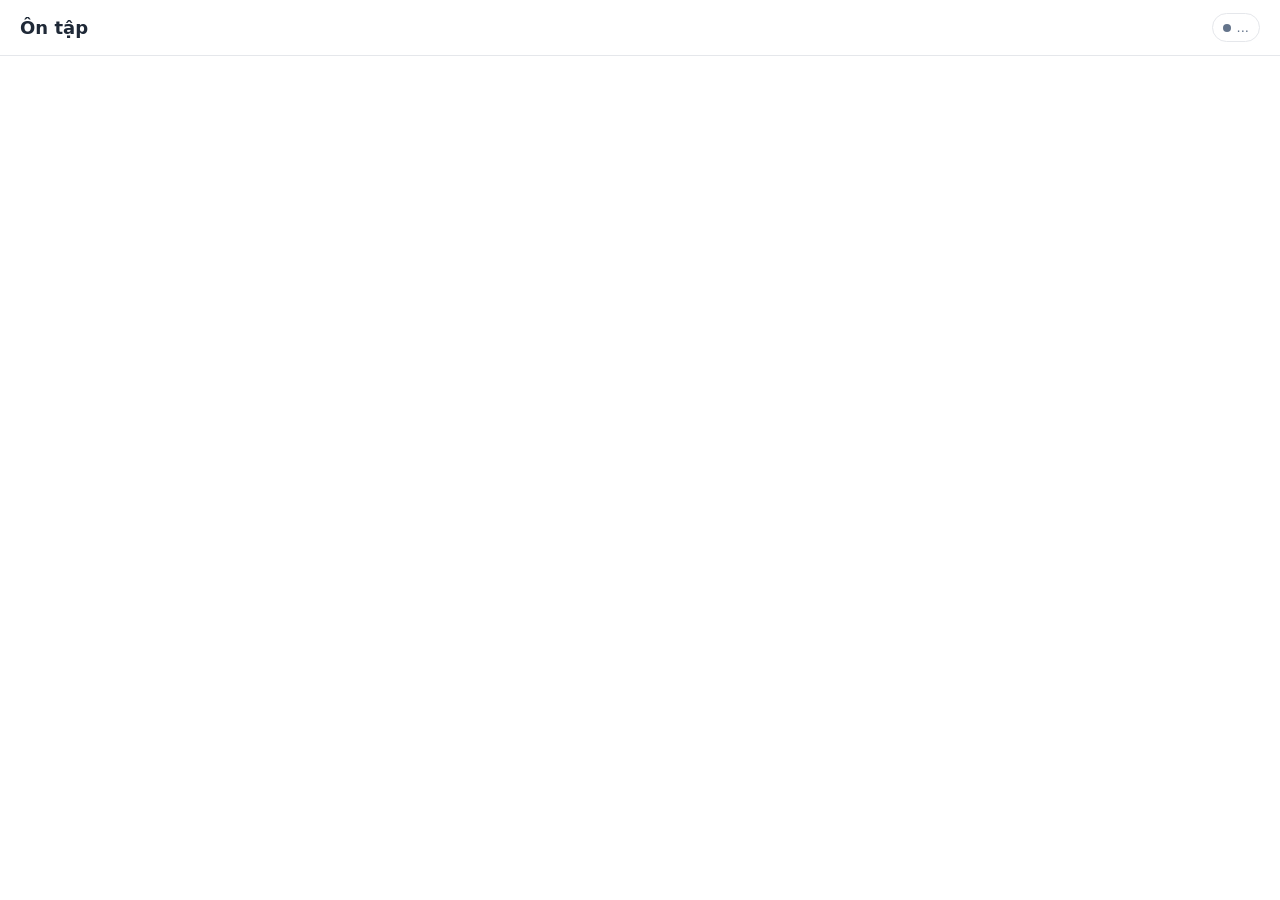
==== index.html @ 80edeeda "Add initial HTML structure for the app" ====
<!DOCTYPE html>
<html lang="vi">
<head>
  <meta charset="UTF-8">
  <meta name="viewport" content="width=device-width, initial-scale=1, viewport-fit=cover">
  <meta name="theme-color" content="#0ea5e9">
  <title>Ôn tập</title>
  <link rel="manifest" href="./manifest.json">
  <link rel="icon" href="./icons/icon.svg" type="image/svg+xml">
  <link rel="stylesheet" href="./css/style.css">
</head>
<body>
  <header class="app-header">
    <h1>Ôn tập</h1>
    <div id="net-status" class="net-status">
      <span class="dot"></span>
      <span class="label">...</span>
    </div>
  </header>
  <main class="menu-main">
    <div id="menu-message" class="message"></div>
    <ul id="exam-list" class="exam-list"></ul>
  </main>
  <script>
    if ('serviceWorker' in navigator) {
      navigator.serviceWorker.register('./sw.js').catch(e => console.warn('SW:', e));
    }
  </script>
  <script type="module" src="./js/app.js"></script>
</body>
</html>
---- css/style.css ----
:root {
  --bg: #ffffff;
  --bg-soft: #f8fafc;
  --bg-accent: #e0f2fe;
  --text: #1f2937;
  --text-muted: #64748b;
  --border: #e5e7eb;
  --primary: #0ea5e9;
  --primary-dark: #0284c7;
  --red: #ef4444;
  --red-bg: #fee2e2;
  --yellow: #eab308;
  --yellow-bg: #fef3c7;
  --green: #22c55e;
  --green-bg: #dcfce7;
  --green-dark: #15803d;
}

* { box-sizing: border-box; }
html, body { margin: 0; padding: 0; height: 100%; }
body {
  font-family: system-ui, -apple-system, "Segoe UI", Roboto, sans-serif;
  background: var(--bg);
  color: var(--text);
  font-size: 15px;
  line-height: 1.5;
}
a { color: inherit; text-decoration: none; }
button { font: inherit; cursor: pointer; }
.hidden { display: none !important; }

/* ---------- Header ---------- */
.app-header, .exam-header {
  display: flex;
  align-items: center;
  gap: 16px;
  padding: 12px 20px;
  border-bottom: 1px solid var(--border);
  height: 56px;
  background: var(--bg);
}
.app-header h1, .exam-header h1 {
  font-size: 18px;
  font-weight: 600;
  margin: 0;
  flex: 1;
}
.exam-header h1 { font-size: 16px; }
.back-btn {
  color: var(--primary);
  font-weight: 500;
  padding: 6px 10px;
  border-radius: 6px;
}
.back-btn:hover { background: var(--bg-accent); }

.net-status {
  display: inline-flex;
  align-items: center;
  gap: 6px;
  font-size: 13px;
  color: var(--text-muted);
  padding: 4px 10px;
  border-radius: 999px;
  border: 1px solid var(--border);
}
.net-status .dot {
  width: 8px; height: 8px; border-radius: 50%;
  background: var(--text-muted);
}
.net-status.online .dot { background: var(--green); }
.net-status.offline .dot { background: var(--red); }
.net-status.online { color: var(--green-dark); }
.net-status.offline { color: var(--red); }

/* ---------- Menu ---------- */
.menu-main {
  max-width: 720px;
  margin: 0 auto;
  padding: 24px 20px 60px;
}
.message {
  color: var(--text-muted);
  font-size: 14px;
  margin-bottom: 16px;
  min-height: 20px;
}
.exam-list { list-style: none; padding: 0; margin: 0; }
.exam-item {
  display: flex;
  align-items: center;
  gap: 12px;
  padding: 14px 16px;
  border: 1px solid var(--border);
  border-radius: 10px;
  margin-bottom: 10px;
  background: var(--bg);
  transition: border-color .15s;
}
.exam-item:hover { border-color: var(--primary); }
.exam-name {
  flex: 1;
  font-weight: 500;
  color: var(--text);
  word-break: break-word;
}
.exam-name:hover { color: var(--primary); }
.exam-actions { display: flex; gap: 8px; flex-shrink: 0; }
.exam-list .empty {
  text-align: center;
  color: var(--text-muted);
  padding: 40px 0;
}

/* ---------- Buttons ---------- */
.btn {
  display: inline-flex;
  align-items: center;
  justify-content: center;
  padding: 8px 16px;
  border-radius: 8px;
  border: 1px solid transparent;
  font-size: 14px;
  font-weight: 500;
  line-height: 1;
  transition: background .15s;
}
.btn-primary {
  background: var(--primary);
  color: #ffffff;
  border-color: var(--primary);
}
.btn-primary:hover:not(:disabled) { background: var(--primary-dark); }
.btn-primary:disabled { opacity: .5; cursor: not-allowed; }
.btn-secondary {
  background: var(--bg);
  color: var(--text);
  border-color: var(--border);
}
.btn-secondary:hover { background: var(--bg-soft); }
.btn-danger {
  background: var(--bg);
  color: var(--red);
  border-color: var(--border);
}
.btn-danger:hover { background: var(--red-bg); border-color: var(--red); }

/* ---------- Exam layout ---------- */
.exam-body { display: flex; flex-direction: column; height: 100vh; overflow: hidden; }
.exam-layout {
  display: flex;
  flex: 1;
  min-height: 0;
}
.pdf-pane {
  flex: 1;
  min-width: 0;
  background: var(--bg-soft);
}
.pdf-pane iframe {
  width: 100%; height: 100%; border: none; display: block;
}
.answer-pane {
  width: 400px;
  border-left: 1px solid var(--border);
  display: flex;
  flex-direction: column;
  min-height: 0;
  background: var(--bg);
}
.answer-list {
  flex: 1;
  overflow-y: auto;
  padding: 16px;
}
.answer-list::-webkit-scrollbar { width: 8px; }
.answer-list::-webkit-scrollbar-thumb { background: #cbd5e1; border-radius: 4px; }
.answer-list::-webkit-scrollbar-track { background: transparent; }

.section-header {
  font-weight: 600;
  color: var(--primary-dark);
  font-size: 14px;
  margin: 20px 0 10px;
  padding-bottom: 6px;
  border-bottom: 1px solid var(--bg-accent);
}
.section-header:first-child { margin-top: 0; }
.section-tag { display: none; }

.question-block {
  padding: 12px;
  border: 1px solid var(--border);
  border-radius: 8px;
  margin-bottom: 12px;
  background: var(--bg);
}
.question-label {
  font-weight: 600;
  font-size: 14px;
  margin-bottom: 10px;
  color: var(--text);
}

/* ABCD */
.options { display: flex; gap: 8px; flex-wrap: wrap; }
.abcd-options .option-btn {
  flex: 1;
  min-width: 48px;
  padding: 10px 0;
  text-align: center;
  border: 2px solid var(--border);
  border-radius: 8px;
  background: var(--bg);
  font-weight: 600;
  color: var(--text);
}
.abcd-options .option-btn:hover { border-color: var(--primary); }
.abcd-options .option-btn.selected {
  background: var(--primary);
  color: #fff;
  border-color: var(--primary);
}

/* DS */
.ds-options { gap: 8px; }
.ds-btn {
  flex: 1;
  min-width: 48px;
  height: 48px;
  border: 2px solid var(--border);
  border-radius: 8px;
  background: var(--bg);
  font-weight: 600;
  color: var(--text-muted);
  position: relative;
}
.ds-btn[data-state="d"] { background: var(--green); color: #fff; border-color: var(--green); }
.ds-btn[data-state="s"] { background: var(--red); color: #fff; border-color: var(--red); }
.ds-btn[data-state="n"] { background: var(--bg); color: var(--text-muted); }

/* TLN */
.tln-inputs { display: flex; gap: 8px; }
.tln-box {
  width: 100%;
  max-width: 56px;
  height: 48px;
  text-align: center;
  font-size: 18px;
  font-weight: 600;
  border: 2px solid var(--border);
  border-radius: 8px;
  background: var(--bg);
  color: var(--text);
}
.tln-box:focus {
  outline: none;
  border-color: var(--primary);
  background: var(--bg-accent);
}

/* Footer */
.answer-footer {
  border-top: 1px solid var(--border);
  padding: 12px 16px;
  display: flex;
  flex-direction: column;
  gap: 8px;
  background: var(--bg);
}
.answer-footer .btn { width: 100%; }
.mobile-nav {
  display: none;
  align-items: center;
  gap: 8px;
}
.nav-btn {
  width: 40px; height: 40px;
  border: 1px solid var(--border);
  border-radius: 8px;
  background: var(--bg);
  font-size: 20px;
  font-weight: 600;
  color: var(--primary);
}
.nav-btn:disabled { opacity: .3; cursor: not-allowed; }
.nav-info {
  flex: 1;
  text-align: center;
  font-size: 14px;
  color: var(--text-muted);
}
.review-actions {
  display: none;
  gap: 8px;
}
.review-actions .btn { flex: 1; width: auto; }

/* ---------- Review state ---------- */
body.mode-review .abcd-options .option-btn,
body.mode-review .ds-btn { cursor: default; }

.option-btn.correct {
  background: var(--green) !important;
  color: #fff !important;
  border-color: var(--green) !important;
}
.option-btn.incorrect {
  background: var(--red-bg) !important;
  color: var(--red) !important;
  border-color: var(--red) !important;
  text-decoration: line-through;
}
.ds-btn.unanswered {
  background: var(--bg) !important;
  color: var(--text-muted) !important;
  border-color: var(--border) !important;
}
.correct-marker {
  display: inline-block;
  margin-left: 4px;
  padding: 0 4px;
  font-size: 11px;
  font-weight: 700;
  background: var(--green);
  color: #fff;
  border-radius: 3px;
  vertical-align: middle;
}
.review-note {
  width: 100%;
  color: var(--red);
  font-weight: 500;
  font-size: 13px;
  margin-bottom: 6px;
}
.tln-review { display: flex; flex-direction: column; gap: 6px; }
.tln-value {
  padding: 6px 12px;
  border-radius: 6px;
  font-family: ui-monospace, monospace;
  font-size: 16px;
  display: inline-block;
  align-self: flex-start;
}
.tln-value.correct { background: var(--green-bg); color: var(--green-dark); }
.tln-value.incorrect {
  background: var(--red-bg);
  color: var(--red);
  text-decoration: line-through;
}

/* ---------- Result overlay ---------- */
.result-overlay {
  position: fixed;
  inset: 0;
  background: rgba(15, 23, 42, 0.5);
  display: flex;
  align-items: center;
  justify-content: center;
  z-index: 100;
  padding: 16px;
}
.result-card {
  background: var(--bg);
  border-radius: 14px;
  padding: 28px 24px;
  max-width: 380px;
  width: 100%;
  text-align: center;
}
.result-card h2 { margin: 0 0 16px; font-size: 18px; }
.result-score {
  font-size: 44px;
  font-weight: 700;
  margin: 0 0 8px;
}
.result-score.result-red { color: var(--red); }
.result-score.result-yellow { color: var(--yellow); }
.result-score.result-green { color: var(--green); }
.result-detail {
  color: var(--text-muted);
  font-size: 14px;
  margin: 0 0 22px;
}
.result-actions {
  display: flex;
  flex-direction: column;
  gap: 8px;
}

/* ---------- Loading ---------- */
.loading-overlay {
  position: fixed;
  inset: 0;
  background: rgba(255, 255, 255, 0.95);
  display: flex;
  flex-direction: column;
  align-items: center;
  justify-content: center;
  gap: 16px;
  z-index: 50;
  padding: 24px;
  text-align: center;
}
.spinner {
  width: 40px; height: 40px;
  border: 4px solid var(--bg-accent);
  border-top-color: var(--primary);
  border-radius: 50%;
  animation: spin 0.8s linear infinite;
}
@keyframes spin { to { transform: rotate(360deg); } }
#loading-text { color: var(--text-muted); font-size: 14px; max-width: 320px; }

/* ---------- Responsive ---------- */
@media (max-width: 900px) {
  .exam-layout { flex-direction: column; }
  .pdf-pane { flex: 1; min-height: 0; }
  .answer-pane {
    width: 100%;
    max-height: 50vh;
    min-height: 220px;
    border-left: none;
    border-top: 1px solid var(--border);
  }
  .answer-list { padding: 10px; }
  .section-header { display: none; }
  .section-tag {
    display: inline;
    font-size: 11px;
    color: var(--text-muted);
    margin-left: 8px;
    font-weight: 400;
  }
  body:not(.mode-review) .question-block:not(.current) { display: none; }
  body:not(.mode-review) .question-block.current .section-header { display: block; }
  body.mode-review .question-block { display: block !important; }
  body.mode-review .section-header { display: block; }
  body.mode-review .pdf-pane { flex: 0 0 30vh; }
  body.mode-review .answer-pane { max-height: none; flex: 1; min-height: 0; }
  body.mode-review .mobile-nav { display: none !important; }

  .mobile-nav { display: flex; }
  .answer-footer { padding: 8px 10px; }
}
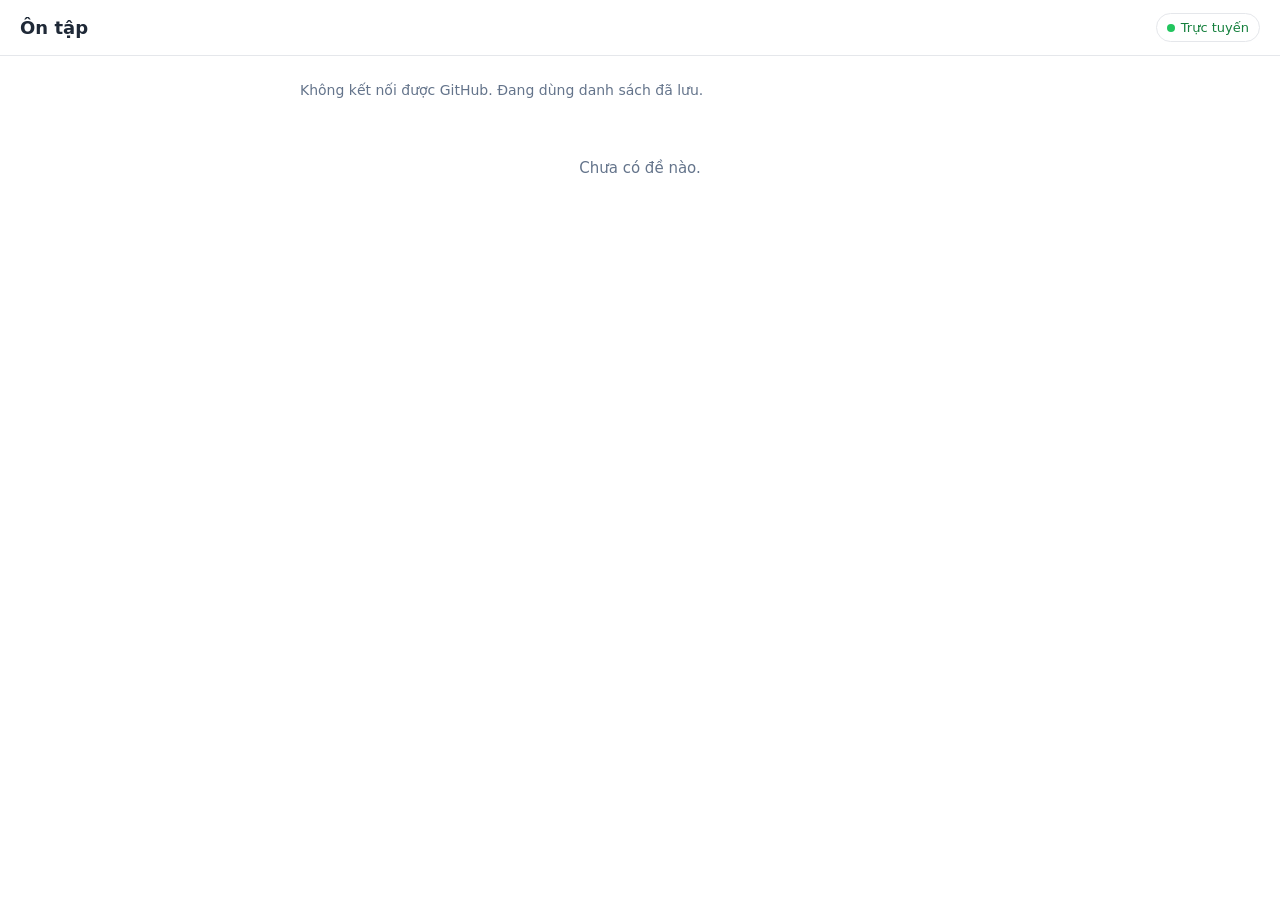
==== commit 7c5d04bf: "Update index.html" ====
--- a/index.html
+++ b/index.html
@@ -2,7 +2,7 @@
 <html lang="vi">
 <head>
   <meta charset="UTF-8">
-  <meta name="viewport" content="width=device-width, initial-scale=1, viewport-fit=cover">
+  <meta name="viewport" content="width=device-width, initial-scale=1, maximum-scale=1, user-scalable=no, viewport-fit=cover">
   <meta name="theme-color" content="#0ea5e9">
   <title>Ôn tập</title>
   <link rel="manifest" href="./manifest.json">
--- a/css/style.css
+++ b/css/style.css
@@ -156,6 +156,30 @@
   flex: 1;
   min-width: 0;
   background: var(--bg-soft);
+  overflow-y: auto;
+}
+.pdf-container {
+  padding: 12px;
+  display: flex;
+  flex-direction: column;
+  align-items: center;
+  gap: 12px;
+  min-height: 100%;
+}
+.pdf-page {
+  display: block;
+  width: 100%;
+  max-width: 900px;
+  height: auto;
+  background: #fff;
+  box-shadow: 0 1px 3px rgba(0,0,0,0.08);
+  border-radius: 4px;
+}
+.pdf-loading {
+  padding: 32px 16px;
+  text-align: center;
+  color: var(--text-muted);
+  font-size: 14px;
 }
 .pdf-pane iframe {
   width: 100%; height: 100%; border: none; display: block;
@@ -415,16 +439,56 @@
 
 /* ---------- Responsive ---------- */
 @media (max-width: 900px) {
-  .exam-layout { flex-direction: column; }
-  .pdf-pane { flex: 1; min-height: 0; }
+  .exam-body {
+    height: auto;
+    min-height: 100vh;
+    min-height: 100dvh;     /* viewport thực trên mobile */
+    overflow: visible;      /* cho page cuộn, không cắt footer */
+  }
+
+  .exam-layout {
+    flex-direction: column;
+    flex: none;
+    min-height: 0;
+  }
+
+  .pdf-pane {
+    flex: none;
+    height: 55vh;
+    height: 55dvh;
+    min-height: 260px;
+    overflow-y: auto;
+  }
+
   .answer-pane {
+    flex: none;
     width: 100%;
-    max-height: 50vh;
-    min-height: 220px;
+    max-height: none;
+    min-height: auto;
     border-left: none;
     border-top: 1px solid var(--border);
-  }
-  .answer-list { padding: 10px; }
+    overflow: visible;
+  }
+
+  .answer-list {
+    flex: none;
+    overflow: visible;
+    max-height: none;
+    padding: 10px;
+  }
+
+  .answer-footer {
+    position: sticky;
+    bottom: 0;
+    background: var(--bg);
+    box-shadow: 0 -2px 8px rgba(0, 0, 0, 0.06);
+    z-index: 20;
+    padding-bottom: max(12px, env(safe-area-inset-bottom));
+    flex-shrink: 0;
+  }
+
+  body:not(.mode-review) #submit-btn { display: block; }
+
   .section-header { display: none; }
   .section-tag {
     display: inline;
@@ -437,10 +501,11 @@
   body:not(.mode-review) .question-block.current .section-header { display: block; }
   body.mode-review .question-block { display: block !important; }
   body.mode-review .section-header { display: block; }
-  body.mode-review .pdf-pane { flex: 0 0 30vh; }
-  body.mode-review .answer-pane { max-height: none; flex: 1; min-height: 0; }
   body.mode-review .mobile-nav { display: none !important; }
 
   .mobile-nav { display: flex; }
   .answer-footer { padding: 8px 10px; }
-}
+
+  .pdf-container { padding: 8px; gap: 8px; }
+  .pdf-page { max-width: 100%; }
+}
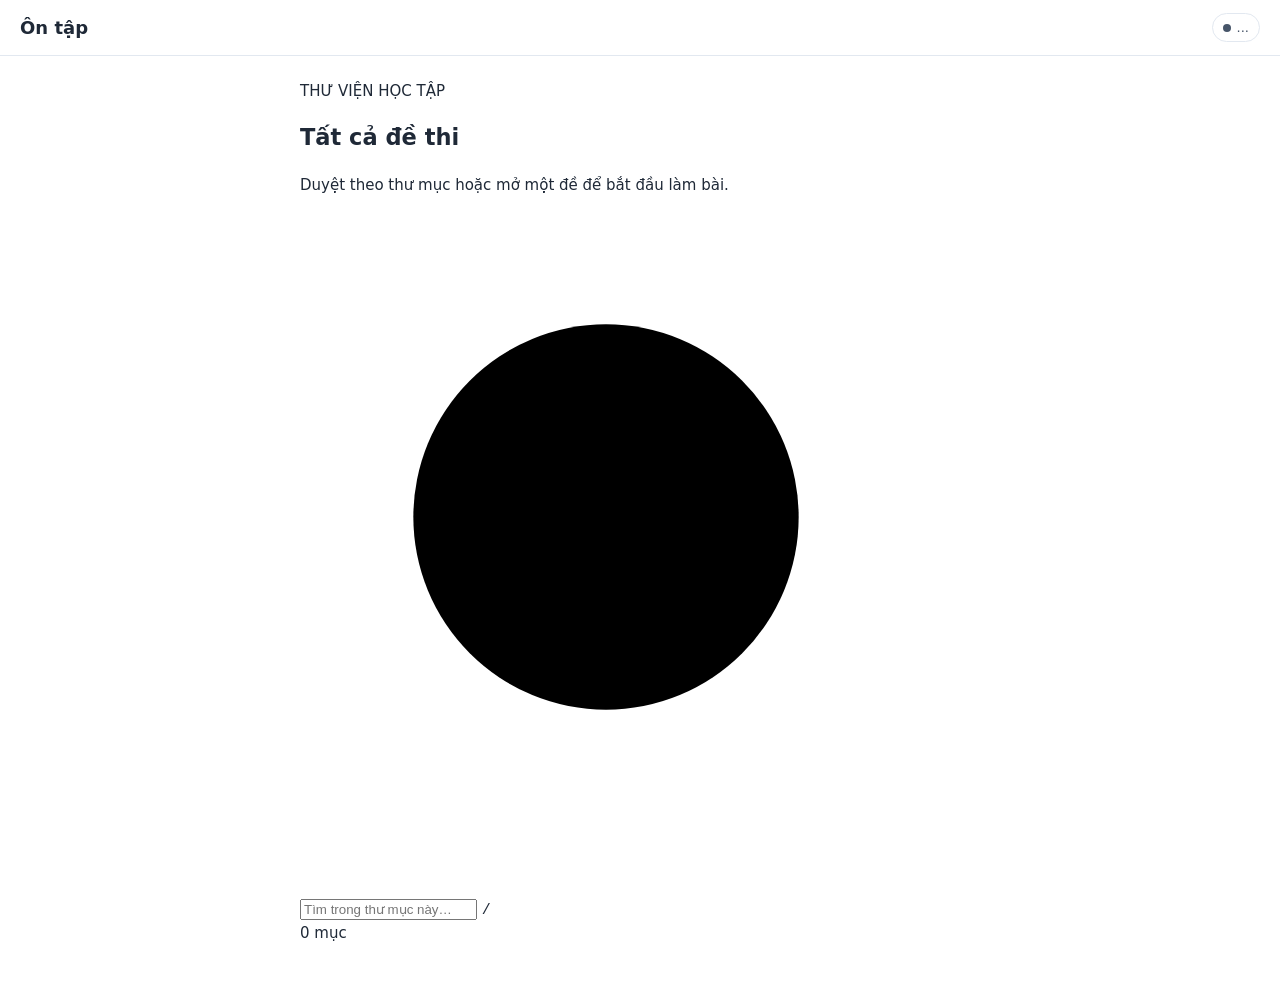
==== commit e5eefa0a: "Redesign exam library navigation markup" ====
--- a/index.html
+++ b/index.html
@@ -4,6 +4,7 @@
   <meta charset="UTF-8">
   <meta name="viewport" content="width=device-width, initial-scale=1, maximum-scale=1, user-scalable=no, viewport-fit=cover">
   <meta name="theme-color" content="#0ea5e9">
+  <meta name="description" content="Thư viện đề ôn tập được sắp xếp theo thư mục.">
   <title>Ôn tập</title>
   <link rel="manifest" href="./manifest.json">
   <link rel="icon" href="./icons/icon.svg" type="image/svg+xml">
@@ -17,10 +18,44 @@
       <span class="label">...</span>
     </div>
   </header>
+
   <main class="menu-main">
-    <div id="menu-message" class="message"></div>
-    <ul id="exam-list" class="exam-list"></ul>
+    <section class="library-intro" aria-labelledby="folder-title">
+      <div class="library-kicker">
+        <span class="library-kicker-dot" aria-hidden="true"></span>
+        THƯ VIỆN HỌC TẬP
+      </div>
+      <div class="library-heading-row">
+        <div class="library-heading-copy">
+          <h2 id="folder-title">Tất cả đề thi</h2>
+          <p id="folder-description">Duyệt theo thư mục hoặc mở một đề để bắt đầu làm bài.</p>
+        </div>
+      </div>
+    </section>
+
+    <div id="menu-message" class="message hidden" role="status" aria-live="polite"></div>
+
+    <section class="library-browser" aria-label="Thư viện đề ôn tập">
+      <nav id="breadcrumbs" class="breadcrumbs" aria-label="Vị trí hiện tại"></nav>
+
+      <div class="library-toolbar">
+        <label class="library-search" for="folder-search">
+          <svg viewBox="0 0 24 24" aria-hidden="true">
+            <circle cx="10.8" cy="10.8" r="6.8"></circle>
+            <path d="m16 16 4.2 4.2"></path>
+          </svg>
+          <input id="folder-search" type="search" autocomplete="off" placeholder="Tìm trong thư mục này…" aria-label="Tìm thư mục hoặc đề">
+          <kbd>/</kbd>
+        </label>
+        <div class="library-summary" aria-live="polite">
+          <span id="folder-item-count">0 mục</span>
+        </div>
+      </div>
+
+      <ul id="exam-list" class="exam-list" aria-label="Nội dung thư mục"></ul>
+    </section>
   </main>
+
   <script>
     if ('serviceWorker' in navigator) {
       navigator.serviceWorker.register('./sw.js').catch(e => console.warn('SW:', e));
--- a/css/style.css
+++ b/css/style.css
@@ -3,17 +3,17 @@
   --bg-soft: #f8fafc;
   --bg-accent: #e0f2fe;
   --text: #1f2937;
-  --text-muted: #64748b;
-  --border: #e5e7eb;
-  --primary: #0ea5e9;
-  --primary-dark: #0284c7;
-  --red: #ef4444;
+  --text-muted: #475569;
+  --border: #e2e8f0;
+  --primary: #0369a1;
+  --primary-dark: #075985;
+  --red: #b91c1c;
   --red-bg: #fee2e2;
-  --yellow: #eab308;
+  --yellow: #92400e;
   --yellow-bg: #fef3c7;
-  --green: #22c55e;
+  --green: #15803d;
   --green-bg: #dcfce7;
-  --green-dark: #15803d;
+  --green-dark: #166534;
 }
 
 * { box-sizing: border-box; }
@@ -27,6 +27,12 @@
 }
 a { color: inherit; text-decoration: none; }
 button { font: inherit; cursor: pointer; }
+button:focus-visible,
+a:focus-visible,
+input:focus-visible {
+  outline: 3px solid var(--primary);
+  outline-offset: 2px;
+}
 .hidden { display: none !important; }
 
 /* ---------- Header ---------- */
@@ -105,6 +111,22 @@
   word-break: break-word;
 }
 .exam-name:hover { color: var(--primary); }
+.exam-name-disabled { color: var(--text-muted); cursor: not-allowed; }
+.exam-name-disabled:hover { color: var(--text-muted); }
+.exam-status {
+  flex-shrink: 0;
+  padding: 4px 7px;
+  border-radius: 999px;
+  background: var(--green-bg);
+  color: var(--green-dark);
+  font-size: 11px;
+  font-weight: 600;
+  white-space: nowrap;
+}
+.exam-status.unavailable {
+  background: var(--yellow-bg);
+  color: var(--yellow);
+}
 .exam-actions { display: flex; gap: 8px; flex-shrink: 0; }
 .exam-list .empty {
   text-align: center;
@@ -156,25 +178,118 @@
   flex: 1;
   min-width: 0;
   background: var(--bg-soft);
-  overflow-y: auto;
+  display: flex;
+  flex-direction: column;
+  overflow: hidden;
+}
+.pdf-toolbar {
+  display: flex;
+  align-items: center;
+  gap: 4px;
+  padding: 6px 8px;
+  border-bottom: 1px solid var(--border);
+  background: var(--bg);
+  flex-shrink: 0;
+  flex-wrap: wrap;
+}
+.ptbtn {
+  width: 32px;
+  height: 32px;
+  border: 1px solid var(--border);
+  border-radius: 6px;
+  background: var(--bg);
+  color: var(--text);
+  font-size: 14px;
+  padding: 0;
+  display: inline-flex;
+  align-items: center;
+  justify-content: center;
+  cursor: pointer;
+  font-weight: 600;
+}
+.ptbtn:hover { background: var(--bg-soft); }
+.ptbtn.active {
+  background: var(--primary);
+  color: #fff;
+  border-color: var(--primary);
+}
+.zoom-label {
+  font-size: 12px;
+  min-width: 44px;
+  text-align: center;
+  color: var(--text-muted);
+  font-weight: 600;
+}
+.pt-sep {
+  width: 1px;
+  height: 20px;
+  background: var(--border);
+  margin: 0 4px;
 }
 .pdf-container {
+  flex: 1;
+  overflow: auto;
+  min-height: 0;
+  background: var(--bg-soft);
+  touch-action: pan-x pan-y;
+  -webkit-overflow-scrolling: touch;
+}
+
+@media (hover: hover) and (pointer: fine) {
+  .pdf-container { cursor: grab; }
+  .pdf-container.is-panning { cursor: grabbing; user-select: none; }
+  .pdf-container.is-panning * { user-select: none !important; }
+}
+.pdf-zoom-wrap {
+  position: relative;
+  min-width: 100%;
+  box-sizing: border-box;
+}
+.pdf-zoom-content {
+  position: absolute;
+  top: 0;
+  left: 0;
+  display: flex;
+  flex-direction: column;
+  align-items: center;
+  gap: 12px;
   padding: 12px;
-  display: flex;
-  flex-direction: column;
-  align-items: center;
-  gap: 12px;
-  min-height: 100%;
+  box-sizing: border-box;
+  transform-origin: top left;
+  will-change: transform;
+}
+.pdf-page-wrapper {
+  position: relative;
+  flex: 0 0 auto;
+  width: calc(100% - 24px);
+  max-width: 900px;
 }
 .pdf-page {
   display: block;
   width: 100%;
-  max-width: 900px;
   height: auto;
   background: #fff;
   box-shadow: 0 1px 3px rgba(0,0,0,0.08);
   border-radius: 4px;
 }
+.pdf-page-placeholder {
+  width: 100%;
+  height: 100%;
+  min-height: 96px;
+  display: flex;
+  align-items: center;
+  justify-content: center;
+  padding: 12px;
+  color: var(--text-muted);
+  background: #fff;
+  border: 1px solid var(--border);
+  border-radius: 4px;
+  font-size: 13px;
+}
+.pdf-page-wrapper > .pdf-page-placeholder {
+  position: absolute;
+  inset: 0;
+}
 .pdf-loading {
   padding: 32px 16px;
   text-align: center;
@@ -191,6 +306,37 @@
   flex-direction: column;
   min-height: 0;
   background: var(--bg);
+}
+.answer-progress-wrap {
+  flex-shrink: 0;
+  padding: 12px 16px 10px;
+  background: var(--bg);
+  border-bottom: 1px solid var(--border);
+}
+.answer-progress-meta {
+  display: flex;
+  align-items: center;
+  justify-content: space-between;
+  gap: 8px;
+  margin-bottom: 7px;
+  color: var(--text-muted);
+  font-size: 12px;
+  font-weight: 600;
+}
+#progress-percent { color: var(--primary-dark); font-variant-numeric: tabular-nums; }
+.answer-progress {
+  width: 100%;
+  height: 6px;
+  overflow: hidden;
+  background: #e2e8f0;
+  border-radius: 999px;
+}
+.answer-progress-fill {
+  width: 0;
+  height: 100%;
+  background: var(--primary);
+  border-radius: inherit;
+  transition: width .18s ease;
 }
 .answer-list {
   flex: 1;
@@ -278,9 +424,17 @@
   color: var(--text);
 }
 .tln-box:focus {
-  outline: none;
   border-color: var(--primary);
   background: var(--bg-accent);
+}
+.tln-single-input {
+  width: 100%;
+  max-width: none;
+  min-width: 0;
+  padding: 0 12px;
+  text-align: left;
+  font-size: 16px;
+  font-weight: 500;
 }
 
 /* Footer */
@@ -298,6 +452,12 @@
   align-items: center;
   gap: 8px;
 }
+
+/* JS refreshes this class on initial load and after returning from background. */
+body.mobile-layout:not(.mode-review) .mobile-nav { display: flex; }
+body.mobile-layout.mode-review .mobile-nav { display: none !important; }
+
+.question-controls { min-width: 0; }
 .nav-btn {
   width: 40px; height: 40px;
   border: 1px solid var(--border);
@@ -309,10 +469,132 @@
 }
 .nav-btn:disabled { opacity: .3; cursor: not-allowed; }
 .nav-info {
-  flex: 1;
   text-align: center;
-  font-size: 14px;
-  color: var(--text-muted);
+  font-size: 12px;
+  color: var(--text-muted);
+}
+.question-nav { gap: 3px; flex: 0 0 auto; }
+.question-nav .nav-btn {
+  width: 40px;
+  min-width: 40px;
+  height: 40px;
+  font-size: 22px;
+  border-radius: 8px;
+}
+.question-nav .q-index {
+  width: 66px;
+  min-width: 66px;
+  height: 40px;
+  padding: 0 3px;
+  border: 1px solid var(--border);
+  border-radius: 8px;
+  background: var(--bg);
+  color: var(--primary-dark);
+  font-size: 12px;
+  font-weight: 700;
+  white-space: nowrap;
+}
+.question-picker-overlay {
+  position: fixed;
+  inset: 0;
+  z-index: 120;
+  display: flex;
+  align-items: center;
+  justify-content: center;
+  padding: 16px;
+  background: rgba(15, 23, 42, .48);
+}
+.question-picker-card {
+  width: min(100%, 440px);
+  max-height: min(78dvh, 680px);
+  display: flex;
+  flex-direction: column;
+  gap: 12px;
+  padding: 16px;
+  background: var(--bg);
+  border: 1px solid var(--border);
+  border-radius: 14px;
+  box-shadow: 0 20px 55px rgba(15, 23, 42, .25);
+}
+.question-picker-header {
+  display: flex;
+  align-items: center;
+  justify-content: space-between;
+  gap: 12px;
+}
+.question-picker-header h2 { margin: 0; font-size: 16px; }
+.question-picker-close {
+  width: 32px;
+  height: 32px;
+  border: 1px solid var(--border);
+  border-radius: 8px;
+  background: var(--bg);
+  color: var(--text);
+  font-size: 22px;
+  line-height: 1;
+}
+.question-picker-list {
+  display: grid;
+  grid-template-columns: repeat(2, minmax(0, 1fr));
+  gap: 7px;
+  overflow: auto;
+  overscroll-behavior: contain;
+  min-height: 0;
+}
+.question-picker-item {
+  min-width: 0;
+  min-height: 42px;
+  display: grid;
+  grid-template-columns: 26px minmax(0, 1fr);
+  grid-template-rows: auto auto;
+  align-items: center;
+  column-gap: 8px;
+  padding: 6px 8px;
+  text-align: left;
+  border: 1px solid var(--border);
+  border-radius: 8px;
+  background: var(--bg);
+  color: var(--text);
+}
+.question-picker-item.current {
+  border-color: var(--primary);
+  background: var(--bg-accent);
+}
+.question-picker-number {
+  grid-row: 1 / span 2;
+  display: flex;
+  align-items: center;
+  justify-content: center;
+  width: 26px;
+  height: 26px;
+  border-radius: 7px;
+  background: var(--bg-soft);
+  font-size: 12px;
+  font-weight: 700;
+}
+.question-picker-item.answered .question-picker-number {
+  background: var(--green-bg);
+  color: var(--green-dark);
+}
+.question-picker-label { min-width: 0; font-size: 12px; font-weight: 600; }
+.question-picker-section { min-width: 0; font-size: 10px; color: var(--text-muted); }
+.question-picker-legend {
+  display: flex;
+  align-items: center;
+  gap: 7px;
+  margin: 0;
+  color: var(--text-muted);
+  font-size: 12px;
+}
+.legend-dot {
+  display: inline-block;
+  width: 9px;
+  height: 9px;
+  border-radius: 50%;
+  background: var(--green);
+}
+@media (min-width: 901px) {
+  .question-picker-overlay { padding: 24px; }
 }
 .review-actions {
   display: none;
@@ -439,73 +721,300 @@
 
 /* ---------- Responsive ---------- */
 @media (max-width: 900px) {
+  /* Keep submit available in a stable corner independent of the answer footer. */
+  body:not(.mode-review) #submit-btn {
+    position: fixed;
+    top: calc(env(safe-area-inset-top, 0px) + 100px);
+    right: calc(env(safe-area-inset-right, 0px) + 10px);
+    z-index: 40;
+    width: auto !important;
+    min-height: 38px;
+    padding: 9px 13px;
+    box-shadow: 0 4px 14px rgba(15, 23, 42, 0.18);
+  }
+  body.mode-review #submit-btn { display: none !important; }
+
   .exam-body {
-    height: auto;
-    min-height: 100vh;
-    min-height: 100dvh;     /* viewport thực trên mobile */
-    overflow: visible;      /* cho page cuộn, không cắt footer */
-  }
-
+    height: 100dvh;
+    overflow: hidden;
+  }
   .exam-layout {
+    flex: 1;
     flex-direction: column;
-    flex: none;
     min-height: 0;
-  }
-
+    overflow: hidden;
+  }
   .pdf-pane {
-    flex: none;
-    height: 55vh;
-    height: 55dvh;
-    min-height: 260px;
-    overflow-y: auto;
-  }
-
+    flex: 1;
+    min-height: 160px;
+  }
+  .pdf-zoom-content { padding: 6px; gap: 6px; }
+  .pdf-page-wrapper { width: calc(100% - 12px); max-width: 100%; }
+  .pdf-toolbar { padding: 4px 6px; gap: 3px; }
+  .ptbtn { width: 30px; height: 30px; font-size: 13px; }
+  .zoom-label { min-width: 40px; font-size: 11px; }
   .answer-pane {
-    flex: none;
-    width: 100%;
-    max-height: none;
-    min-height: auto;
+    flex: 0 0 auto;
+    max-height: 55dvh;
+    min-height: 0;
     border-left: none;
     border-top: 1px solid var(--border);
-    overflow: visible;
-  }
-
+    overflow: hidden;
+    display: flex;
+    flex-direction: column;
+  }
   .answer-list {
-    flex: none;
-    overflow: visible;
-    max-height: none;
-    padding: 10px;
-  }
-
+    flex: 1;
+    min-height: 0;
+    overflow-y: auto;
+    padding: 4px;
+  }
   .answer-footer {
-    position: sticky;
-    bottom: 0;
+    flex-shrink: 0;
+    padding: 6px 6px;
+    padding-bottom: max(6px, env(safe-area-inset-bottom));
     background: var(--bg);
-    box-shadow: 0 -2px 8px rgba(0, 0, 0, 0.06);
-    z-index: 20;
-    padding-bottom: max(12px, env(safe-area-inset-bottom));
-    flex-shrink: 0;
-  }
-
-  body:not(.mode-review) #submit-btn { display: block; }
-
+    border-top: 1px solid var(--border);
+  }
+  .question-block {
+    padding: 8px;
+    margin-bottom: 6px;
+  }
+  .question-controls {
+    display: flex;
+    align-items: center;
+    gap: 5px;
+  }
+  .question-controls > .options,
+  .question-controls > .tln-inputs {
+    flex: 1 1 auto;
+    min-width: 0;
+    flex-wrap: nowrap;
+    gap: 4px;
+  }
+  .question-controls .option-btn {
+    flex: 1 1 0;
+    min-width: 0;
+    padding-left: 0;
+    padding-right: 0;
+  }
+  .question-controls .tln-box {
+    flex: 1 1 0;
+    min-width: 0;
+    max-width: none;
+  }
+  .question-controls .question-nav { flex: 0 0 auto; }
+  .question-label {
+    font-size: 13px;
+    margin-bottom: 6px;
+  }
+  .abcd-options .option-btn {
+    padding: 8px 0;
+    min-width: 40px;
+  }
+  .ds-btn {
+    height: 40px;
+    min-width: 40px;
+  }
+  .tln-box {
+    height: 40px;
+    max-width: 48px;
+  }
   .section-header { display: none; }
   .section-tag {
     display: inline;
     font-size: 11px;
     color: var(--text-muted);
-    margin-left: 8px;
+    margin-left: 6px;
     font-weight: 400;
   }
   body:not(.mode-review) .question-block:not(.current) { display: none; }
   body:not(.mode-review) .question-block.current .section-header { display: block; }
   body.mode-review .question-block { display: block !important; }
   body.mode-review .section-header { display: block; }
-  body.mode-review .mobile-nav { display: none !important; }
+  body.mode-review .pdf-pane { flex: 0 0 30dvh; }
+  body.mode-review .answer-pane { flex: 1; max-height: none; }
+  body.mode-review .exam-layout { overflow: hidden; }
 
   .mobile-nav { display: flex; }
-  .answer-footer { padding: 8px 10px; }
-
-  .pdf-container { padding: 8px; gap: 8px; }
+  .pdf-container { padding: 6px; }
   .pdf-page { max-width: 100%; }
 }
+
+
+/* ---------- Refined micro-interactions ---------- */
+button,
+.btn,
+.back-btn {
+  -webkit-tap-highlight-color: transparent;
+  transition:
+    transform .12s ease,
+    background-color .16s ease,
+    border-color .16s ease,
+    color .16s ease,
+    box-shadow .16s ease;
+}
+button:active:not(:disabled),
+.btn:active:not(:disabled),
+.back-btn:active {
+  transform: scale(.975);
+}
+@media (hover: hover) and (pointer: fine) {
+  .btn:not(:disabled):hover,
+  .ptbtn:not(:disabled):hover,
+  .option-btn:not(:disabled):hover,
+  .question-picker-item:hover,
+  .question-picker-close:hover {
+    transform: translateY(-1px);
+  }
+}
+.abcd-options .option-btn.selected {
+  box-shadow: 0 2px 8px rgba(3, 105, 161, .16);
+}
+.ds-btn[data-state="d"],
+.ds-btn[data-state="s"] {
+  box-shadow: 0 2px 8px rgba(15, 23, 42, .12);
+}
+.question-picker-item {
+  transition:
+    transform .12s ease,
+    background-color .16s ease,
+    border-color .16s ease,
+    box-shadow .16s ease;
+}
+.question-picker-item.current {
+  box-shadow: 0 0 0 2px rgba(3, 105, 161, .08);
+}
+.result-card {
+  box-shadow: 0 20px 55px rgba(15, 23, 42, .2);
+}
+
+/* ---------- Modal entrance and exit ---------- */
+.question-picker-overlay.is-opening,
+.result-overlay.is-opening {
+  animation: overlay-fade-in .18s ease both;
+}
+.question-picker-overlay.is-closing,
+.result-overlay.is-closing {
+  animation: overlay-fade-out .16s ease both;
+}
+.question-picker-overlay.is-opening .question-picker-card,
+.result-overlay.is-opening .result-card {
+  animation: dialog-enter .22s cubic-bezier(.2, .75, .25, 1) both;
+}
+.question-picker-overlay.is-closing .question-picker-card,
+.result-overlay.is-closing .result-card {
+  animation: dialog-exit .15s ease both;
+}
+@keyframes overlay-fade-in {
+  from { opacity: 0; }
+  to { opacity: 1; }
+}
+@keyframes overlay-fade-out {
+  from { opacity: 1; }
+  to { opacity: 0; }
+}
+@keyframes dialog-enter {
+  from { opacity: 0; transform: translateY(10px) scale(.98); }
+  to { opacity: 1; transform: translateY(0) scale(1); }
+}
+@keyframes dialog-exit {
+  from { opacity: 1; transform: translateY(0) scale(1); }
+  to { opacity: 0; transform: translateY(5px) scale(.985); }
+}
+
+/* ---------- Current-question transition ---------- */
+@keyframes question-enter {
+  from { opacity: .35; transform: translateY(5px); }
+  to { opacity: 1; transform: translateY(0); }
+}
+@media (max-width: 900px) {
+  body.mobile-layout:not(.mode-review) .question-block.question-enter {
+    animation: question-enter .17s ease-out both;
+  }
+}
+
+/* ---------- PDF page skeleton ---------- */
+.pdf-page-placeholder {
+  display: flex;
+  flex-direction: column;
+  align-items: center;
+  justify-content: flex-start;
+  gap: 8px;
+  overflow: hidden;
+  padding: 8% 7% 42px;
+  background: #fff;
+  color: var(--text-muted);
+}
+.pdf-skeleton-sheet {
+  width: 100%;
+  display: flex;
+  flex-direction: column;
+  align-items: flex-start;
+  gap: clamp(5px, 1.2%, 10px);
+}
+.pdf-skeleton-bar,
+.pdf-skeleton-line,
+.pdf-skeleton-figure {
+  position: relative;
+  display: block;
+  flex: 0 0 auto;
+  overflow: hidden;
+  border-radius: 4px;
+  background: #e8edf3;
+}
+.pdf-skeleton-bar::after,
+.pdf-skeleton-line::after,
+.pdf-skeleton-figure::after {
+  content: "";
+  position: absolute;
+  inset: 0;
+  transform: translateX(-100%);
+  background: linear-gradient(90deg, transparent, rgba(255, 255, 255, .78), transparent);
+  animation: skeleton-shimmer 1.25s ease-in-out infinite;
+}
+.pdf-skeleton-heading {
+  width: 54%;
+  height: clamp(8px, 1.3vw, 16px);
+  margin-bottom: 3px;
+}
+.pdf-skeleton-subheading {
+  width: 34%;
+  height: clamp(5px, .8vw, 10px);
+  margin-bottom: 4%;
+}
+.pdf-skeleton-figure {
+  width: 100%;
+  height: 22%;
+  min-height: 44px;
+  margin-bottom: 3%;
+  background: #eef2f7;
+}
+.pdf-skeleton-line {
+  height: clamp(4px, .7vw, 8px);
+  min-height: 4px;
+}
+.pdf-skeleton-label {
+  position: absolute;
+  left: 8px;
+  right: 8px;
+  bottom: 12px;
+  color: #64748b;
+  text-align: center;
+  font-size: 11px;
+}
+@keyframes skeleton-shimmer {
+  100% { transform: translateX(100%); }
+}
+
+/* Respect system accessibility settings and avoid motion overload. */
+@media (prefers-reduced-motion: reduce) {
+  *,
+  *::before,
+  *::after {
+    scroll-behavior: auto !important;
+    animation-duration: .01ms !important;
+    animation-iteration-count: 1 !important;
+    transition-duration: .01ms !important;
+  }
+}
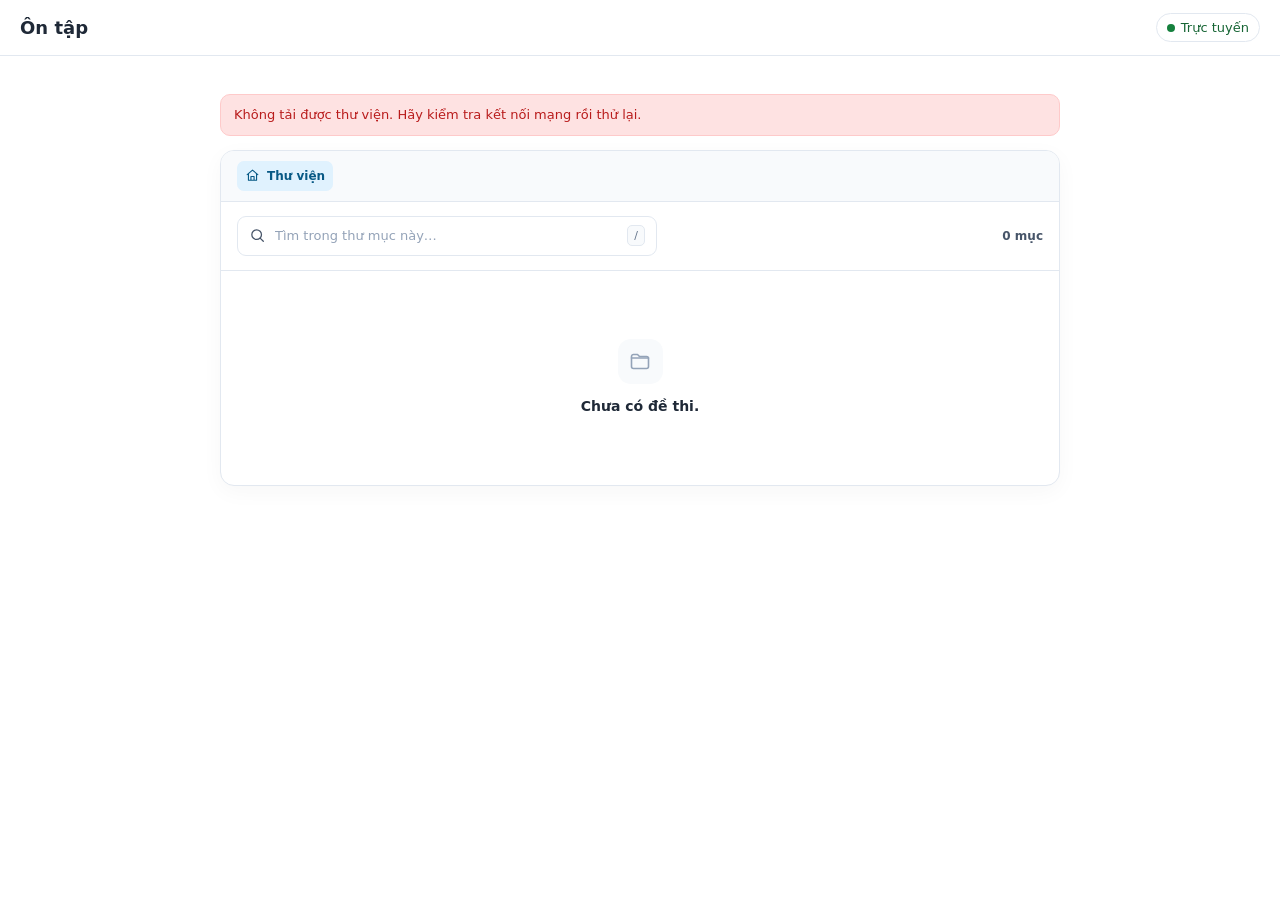
==== commit 3584c4f9: "Remove redundant library intro copy" ====
--- a/index.html
+++ b/index.html
@@ -20,19 +20,6 @@
   </header>
 
   <main class="menu-main">
-    <section class="library-intro" aria-labelledby="folder-title">
-      <div class="library-kicker">
-        <span class="library-kicker-dot" aria-hidden="true"></span>
-        THƯ VIỆN HỌC TẬP
-      </div>
-      <div class="library-heading-row">
-        <div class="library-heading-copy">
-          <h2 id="folder-title">Tất cả đề thi</h2>
-          <p id="folder-description">Duyệt theo thư mục hoặc mở một đề để bắt đầu làm bài.</p>
-        </div>
-      </div>
-    </section>
-
     <div id="menu-message" class="message hidden" role="status" aria-live="polite"></div>
 
     <section class="library-browser" aria-label="Thư viện đề ôn tập">
--- a/css/style.css
+++ b/css/style.css
@@ -1018,3 +1018,542 @@
     transition-duration: .01ms !important;
   }
 }
+
+
+/* ---------- Exam library browser ---------- */
+.menu-main {
+  width: 100%;
+  max-width: 880px;
+  margin: 0 auto;
+  padding: clamp(22px, 4vw, 38px) 20px 56px;
+}
+
+.message.hidden { display: none; }
+.message:not(.hidden) {
+  min-height: 0;
+  margin: 0 0 14px;
+  padding: 10px 13px;
+  border: 1px solid var(--border);
+  border-radius: 10px;
+  background: var(--bg-soft);
+  font-size: 13px;
+}
+.message-info {
+  color: var(--text-muted);
+}
+.message-warning {
+  color: var(--yellow);
+  background: var(--yellow-bg) !important;
+  border-color: #fde68a !important;
+}
+.message-success {
+  color: var(--green-dark);
+  background: var(--green-bg) !important;
+  border-color: #bbf7d0 !important;
+}
+.message-error {
+  color: var(--red);
+  background: var(--red-bg) !important;
+  border-color: #fecaca !important;
+}
+
+.library-browser {
+  overflow: hidden;
+  border: 1px solid var(--border);
+  border-radius: 14px;
+  background: var(--bg);
+  box-shadow: 0 6px 22px rgba(15, 23, 42, .035);
+}
+
+.breadcrumbs {
+  min-height: 50px;
+  display: flex;
+  align-items: center;
+  flex-wrap: wrap;
+  gap: 5px;
+  padding: 10px 16px;
+  background: var(--bg-soft);
+  border-bottom: 1px solid var(--border);
+}
+
+.breadcrumb-link,
+.breadcrumb-current {
+  min-width: 0;
+  display: inline-flex;
+  align-items: center;
+  gap: 7px;
+  padding: 5px 7px;
+  border: 1px solid transparent;
+  border-radius: 7px;
+  color: var(--text-muted);
+  font-size: 12px;
+  font-weight: 550;
+  overflow-wrap: anywhere;
+}
+
+.breadcrumb-link {
+  background: transparent;
+  cursor: pointer;
+}
+
+.breadcrumb-link:hover {
+  color: var(--primary);
+  background: var(--bg-accent);
+}
+
+.breadcrumb-current {
+  color: var(--primary-dark);
+  background: var(--bg-accent);
+  font-weight: 700;
+}
+
+.breadcrumb-home {
+  width: 15px;
+  height: 15px;
+  display: inline-flex;
+  flex: 0 0 auto;
+}
+
+.breadcrumb-separator {
+  width: 14px;
+  height: 14px;
+  display: inline-flex;
+  color: #94a3b8;
+  flex: 0 0 auto;
+}
+
+.breadcrumb-home svg,
+.breadcrumb-separator svg {
+  width: 100%;
+  height: 100%;
+  fill: none;
+  stroke: currentColor;
+  stroke-width: 1.8;
+  stroke-linecap: round;
+  stroke-linejoin: round;
+}
+
+.library-toolbar {
+  display: flex;
+  align-items: center;
+  justify-content: space-between;
+  gap: 14px;
+  padding: 14px 16px;
+  border-bottom: 1px solid var(--border);
+}
+
+.library-search {
+  min-width: 0;
+  width: min(100%, 420px);
+  min-height: 40px;
+  display: flex;
+  align-items: center;
+  gap: 9px;
+  padding: 0 11px;
+  border: 1px solid var(--border);
+  border-radius: 9px;
+  background: var(--bg);
+  color: var(--text-muted);
+  transition: border-color .16s ease, box-shadow .16s ease;
+}
+
+.library-search:focus-within {
+  border-color: var(--primary);
+  box-shadow: 0 0 0 3px rgba(3, 105, 161, .09);
+}
+
+.library-search > svg {
+  width: 17px;
+  height: 17px;
+  flex: 0 0 auto;
+  fill: none;
+  stroke: currentColor;
+  stroke-width: 1.8;
+  stroke-linecap: round;
+}
+
+.library-search input {
+  flex: 1;
+  min-width: 0;
+  height: 36px;
+  padding: 0;
+  border: 0;
+  outline: 0;
+  background: transparent;
+  color: var(--text);
+  font: inherit;
+  font-size: 13px;
+}
+
+.library-search input:focus-visible { outline: none; }
+
+.library-search input::placeholder {
+  color: #94a3b8;
+}
+
+.library-search kbd {
+  padding: 1px 6px;
+  border: 1px solid var(--border);
+  border-radius: 5px;
+  background: var(--bg-soft);
+  color: #64748b;
+  font-family: inherit;
+  font-size: 11px;
+  line-height: 1.6;
+}
+
+.library-summary {
+  flex: 0 0 auto;
+  color: var(--text-muted);
+  font-size: 12px;
+  font-weight: 600;
+  font-variant-numeric: tabular-nums;
+  white-space: nowrap;
+}
+
+.exam-list {
+  display: flex;
+  flex-direction: column;
+  gap: 8px;
+  margin: 0;
+  padding: 12px;
+  list-style: none;
+}
+
+.exam-item.entry-item {
+  display: flex;
+  align-items: stretch;
+  gap: 0;
+  min-width: 0;
+  margin: 0;
+  padding: 0;
+  overflow: hidden;
+  border: 1px solid var(--border);
+  border-radius: 11px;
+  background: var(--bg);
+  transition: border-color .16s ease, box-shadow .16s ease, background .16s ease;
+}
+
+.exam-item.entry-item:hover {
+  border-color: #bfdbfe;
+  box-shadow: 0 4px 14px rgba(15, 23, 42, .045);
+}
+
+.entry-main {
+  flex: 1;
+  min-width: 0;
+  display: flex;
+  align-items: center;
+  gap: 13px;
+  padding: 13px 14px;
+  border: 0;
+  border-radius: 0;
+  background: transparent;
+  color: var(--text);
+  text-align: left;
+  text-decoration: none;
+  cursor: pointer;
+}
+
+.entry-main:hover {
+  background: #fbfdff;
+  color: var(--text);
+}
+
+.entry-main-disabled,
+.entry-main-disabled:hover {
+  color: var(--text-muted);
+  background: transparent;
+  cursor: not-allowed;
+}
+
+.entry-icon {
+  width: 43px;
+  height: 43px;
+  display: inline-flex;
+  align-items: center;
+  justify-content: center;
+  flex: 0 0 auto;
+  border-radius: 11px;
+}
+
+.entry-icon svg {
+  width: 23px;
+  height: 23px;
+  fill: none;
+  stroke: currentColor;
+  stroke-width: 1.65;
+  stroke-linecap: round;
+  stroke-linejoin: round;
+}
+
+.folder-icon {
+  color: #a16207;
+  background: #fef3c7;
+}
+
+.exam-icon {
+  color: var(--primary);
+  background: var(--bg-accent);
+}
+
+.entry-copy {
+  min-width: 0;
+  display: flex;
+  flex-direction: column;
+  gap: 3px;
+}
+
+.entry-title {
+  color: var(--text);
+  font-size: 14px;
+  font-weight: 650;
+  line-height: 1.35;
+  overflow-wrap: anywhere;
+}
+
+.entry-main:hover .entry-title { color: var(--primary-dark); }
+
+.entry-main-disabled .entry-title { color: var(--text-muted); }
+
+.entry-subtitle {
+  color: var(--text-muted);
+  font-size: 12px;
+  line-height: 1.4;
+  overflow-wrap: anywhere;
+}
+
+.entry-trailing {
+  display: flex;
+  align-items: center;
+  justify-content: flex-end;
+  gap: 9px;
+  flex: 0 0 auto;
+  padding: 0 13px 0 5px;
+}
+
+.entry-chevron {
+  width: 19px;
+  height: 19px;
+  display: inline-flex;
+  color: #94a3b8;
+  transition: color .15s ease, transform .15s ease;
+}
+
+.entry-chevron svg {
+  width: 100%;
+  height: 100%;
+  fill: none;
+  stroke: currentColor;
+  stroke-width: 1.9;
+  stroke-linecap: round;
+  stroke-linejoin: round;
+}
+
+.entry-item:hover .entry-chevron {
+  color: var(--primary);
+  transform: translateX(2px);
+}
+
+.entry-status {
+  display: inline-flex;
+  align-items: center;
+  justify-content: center;
+  min-height: 25px;
+  padding: 4px 8px;
+  border-radius: 999px;
+  font-size: 11px;
+  font-weight: 650;
+  line-height: 1;
+  white-space: nowrap;
+}
+
+.status-downloaded {
+  color: var(--green-dark);
+  background: var(--green-bg);
+}
+
+.status-pending {
+  color: #64748b;
+  background: #f1f5f9;
+}
+
+.status-unavailable {
+  color: var(--yellow);
+  background: var(--yellow-bg);
+}
+
+.entry-action {
+  min-width: 48px;
+  min-height: 31px;
+  display: inline-flex;
+  align-items: center;
+  justify-content: center;
+  padding: 6px 10px;
+  border: 1px solid var(--border);
+  border-radius: 7px;
+  background: var(--bg);
+  color: var(--text-muted);
+  font-size: 12px;
+  font-weight: 650;
+  line-height: 1;
+}
+
+.entry-action-download {
+  border-color: #bae6fd;
+  background: #f0f9ff;
+  color: var(--primary-dark);
+}
+
+.entry-action-download:hover:not(:disabled) {
+  border-color: var(--primary);
+  background: var(--bg-accent);
+}
+
+.entry-action-remove:hover:not(:disabled) {
+  border-color: #fecaca;
+  background: var(--red-bg);
+  color: var(--red);
+}
+
+.entry-action:disabled {
+  opacity: .48;
+  cursor: not-allowed;
+}
+
+.empty-state {
+  min-height: 190px;
+  display: flex;
+  flex-direction: column;
+  align-items: center;
+  justify-content: center;
+  gap: 8px;
+  padding: 26px 20px;
+  color: var(--text-muted);
+  text-align: center;
+}
+
+.empty-state-icon {
+  width: 45px;
+  height: 45px;
+  display: inline-flex;
+  align-items: center;
+  justify-content: center;
+  margin-bottom: 4px;
+  border-radius: 13px;
+  background: var(--bg-soft);
+  color: #94a3b8;
+}
+
+.empty-state-icon svg {
+  width: 24px;
+  height: 24px;
+  fill: none;
+  stroke: currentColor;
+  stroke-width: 1.6;
+  stroke-linecap: round;
+  stroke-linejoin: round;
+}
+
+.empty-state strong {
+  color: var(--text);
+  font-size: 14px;
+  font-weight: 650;
+}
+
+.empty-state > span:last-child {
+  font-size: 12px;
+}
+
+@media (max-width: 600px) {
+  .menu-main {
+    padding: 23px 12px 32px;
+  }
+
+  .library-browser {
+    border-radius: 12px;
+  }
+
+  .breadcrumbs {
+    gap: 3px;
+    padding: 9px 8px;
+  }
+
+  .breadcrumb-link,
+  .breadcrumb-current {
+    gap: 5px;
+    padding: 5px 6px;
+    font-size: 11px;
+  }
+
+  .library-toolbar {
+    align-items: stretch;
+    flex-direction: column;
+    gap: 8px;
+    padding: 11px 10px;
+  }
+
+  .library-search {
+    width: 100%;
+    min-height: 41px;
+  }
+
+  .library-search kbd { display: none; }
+
+  .library-summary {
+    padding-left: 2px;
+    font-size: 11px;
+  }
+
+  .exam-list {
+    gap: 7px;
+    padding: 8px;
+  }
+
+  .exam-item.entry-item {
+    border-radius: 10px;
+  }
+
+  .entry-main {
+    gap: 10px;
+    padding: 11px 9px;
+  }
+
+  .entry-icon {
+    width: 38px;
+    height: 38px;
+    border-radius: 10px;
+  }
+
+  .entry-icon svg {
+    width: 21px;
+    height: 21px;
+  }
+
+  .entry-title { font-size: 13px; }
+  .entry-subtitle { font-size: 11px; }
+
+  .entry-trailing {
+    gap: 5px;
+    padding: 0 7px 0 0;
+  }
+
+  .entry-status {
+    min-height: 22px;
+    padding: 4px 6px;
+    font-size: 10px;
+  }
+
+  .entry-action {
+    min-width: 40px;
+    min-height: 29px;
+    padding: 5px 7px;
+    font-size: 11px;
+  }
+}
+
+@media (max-width: 370px) {
+  .entry-status { display: none; }
+  .entry-main { gap: 8px; padding-left: 7px; }
+  .entry-trailing { padding-right: 6px; }
+}
